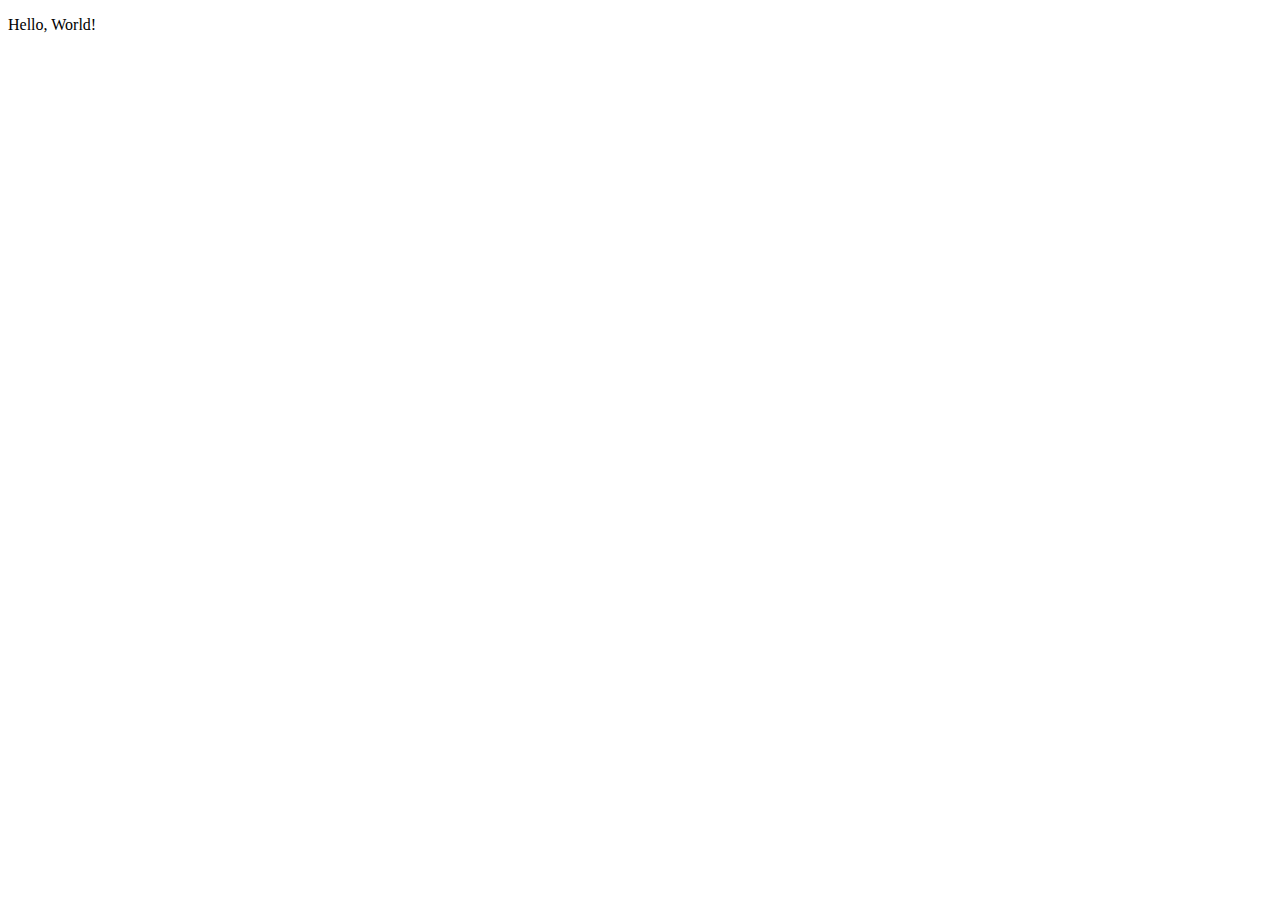
==== index.html @ e6863935 "Add files via upload" ====
<!DOCTYPE html>
<html lang="en">
<head>
	<meta charset="UTF-8">
	<meta http-equiv="X-UA-Compatible" content="IE=edge">
	<meta name="viewport" content="width=device-width, initial-scale=1.0">
	<title>Portfolio</title>
</head>
<body>
  <p>Hello, World!</p>
</body>
</html>
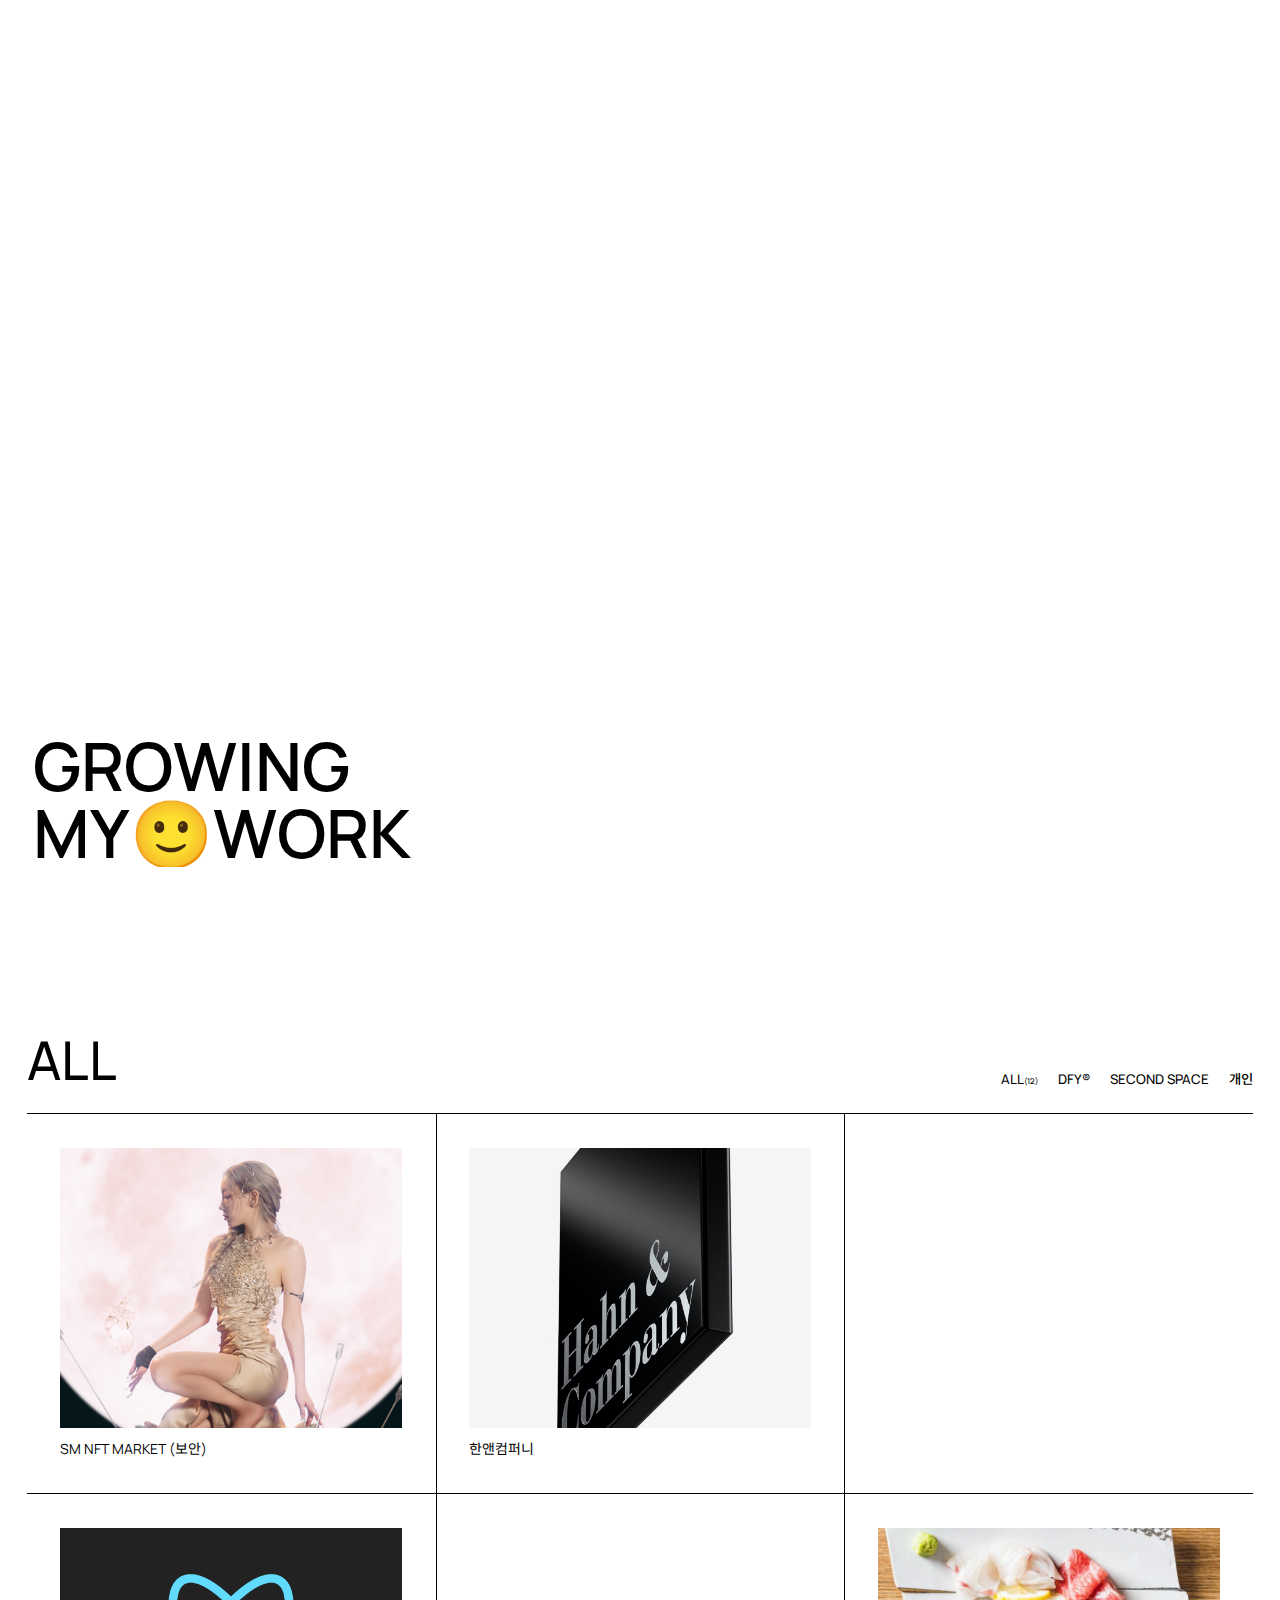
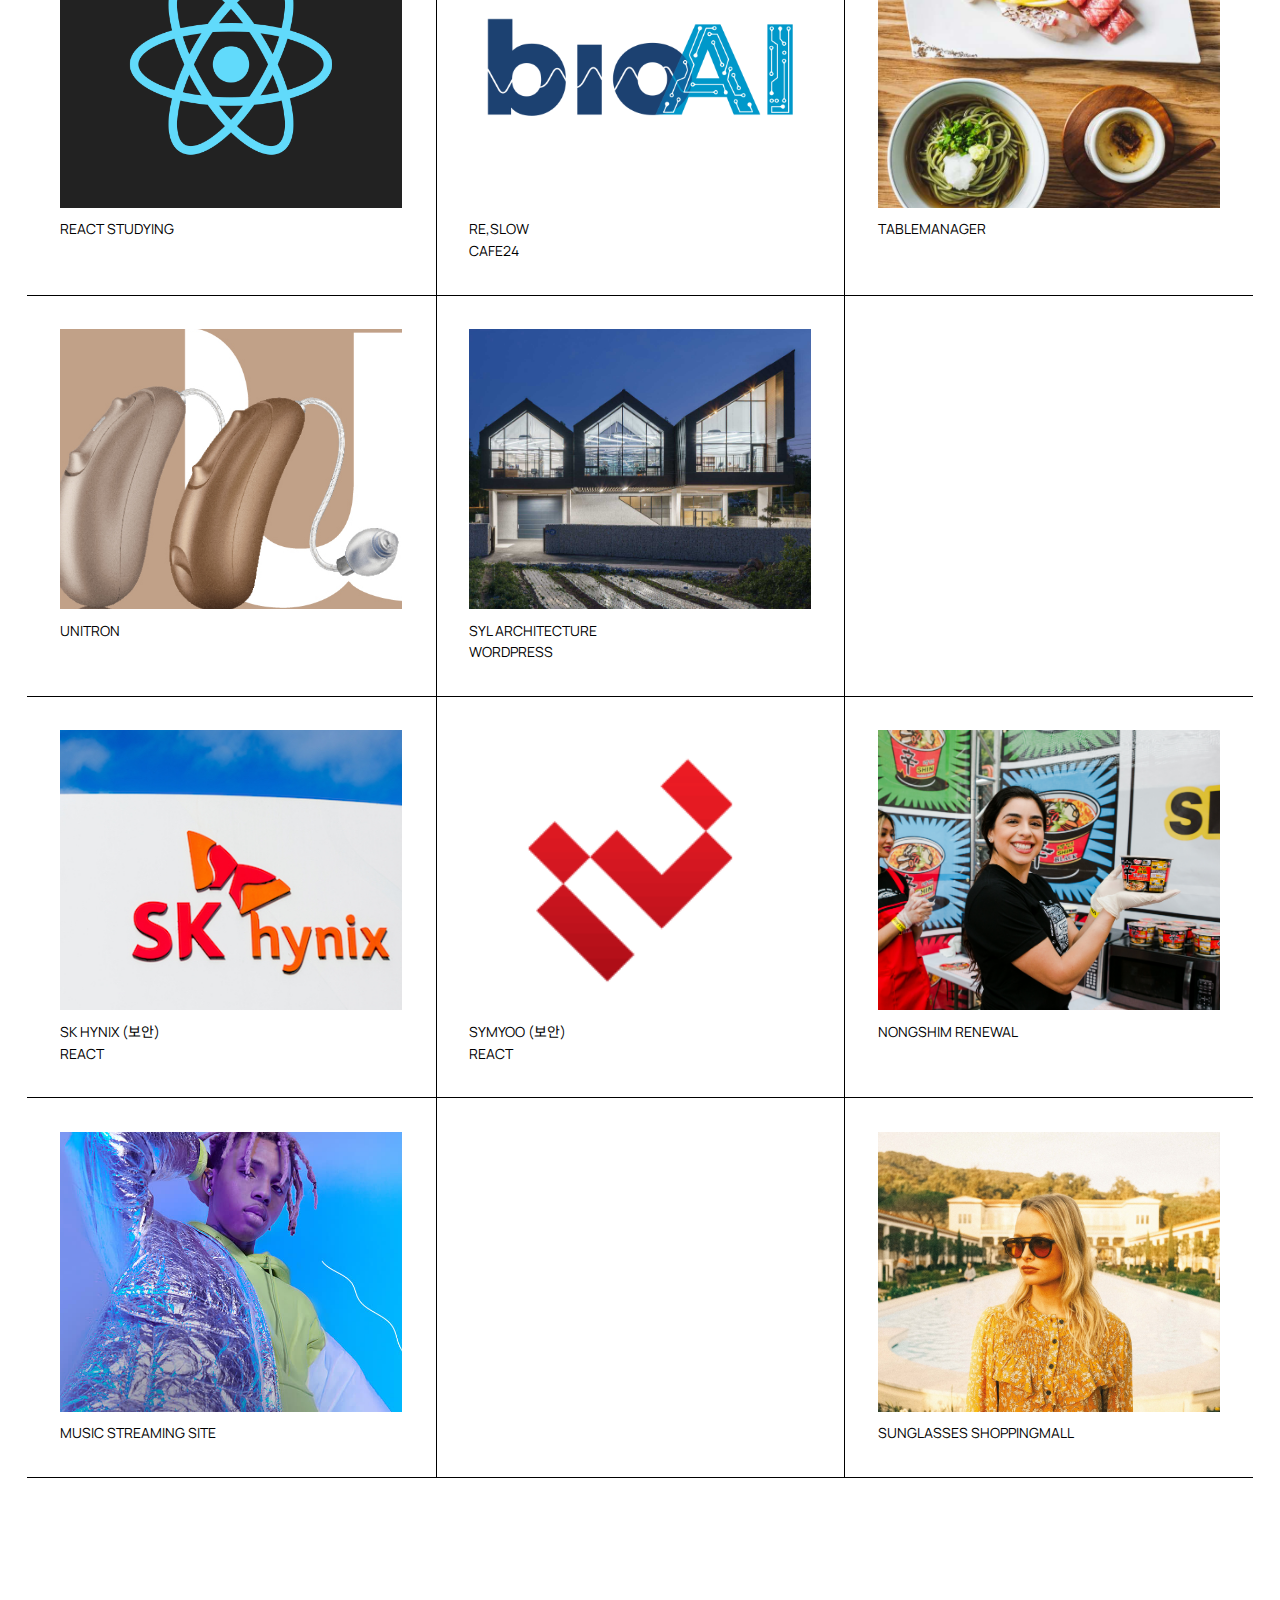
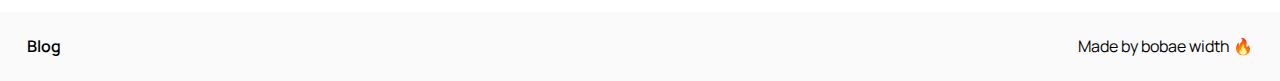
==== commit 32b51a25: "Add files via upload" ====
--- a/index.html
+++ b/index.html
@@ -1,12 +1,205 @@
 <!DOCTYPE html>
 <html lang="en">
 <head>
-	<meta charset="UTF-8">
-	<meta http-equiv="X-UA-Compatible" content="IE=edge">
-	<meta name="viewport" content="width=device-width, initial-scale=1.0">
-	<title>Portfolio</title>
+    <meta charset="UTF-8">
+    <meta http-equiv="X-UA-Compatible" content="IE=edge">
+    <meta name="viewport" content="width=device-width, initial-scale=1.0">
+    <title>Portfolio</title>
+    <link rel="stylesheet" href="https://cdnjs.cloudflare.com/ajax/libs/font-awesome/5.8.2/css/all.min.css">
+    <link rel="stylesheet" href="/CSS/style.css">
 </head>
 <body>
-  <p>Hello, World!</p>
+    <div class="wrap">
+        <section class="sec-kv">
+            <h2 class="c-text">
+                <div class="c-text__line">
+                    <span class="c-text__letter">G</span>
+                    <span class="c-text__letter">R</span>
+                    <span class="c-text__letter">O</span>
+                    <span class="c-text__letter">W</span>
+                    <span class="c-text__letter">I</span>
+                    <span class="c-text__letter">N</span>
+                    <span class="c-text__letter">G</span>
+                </div>
+            <div class="c-text__line">
+              <span class="c-text__letter">M</span>
+              <span class="c-text__letter">Y</span>
+              <span class="c-text__letter">&#128578;</span>
+              <span class="c-text__letter">W</span>
+              <span class="c-text__letter">O</span>
+              <span class="c-text__letter">R</span>
+              <span class="c-text__letter">K</span>
+            </div>
+          </h2>
+        </section>
+        <section class="sec-list">
+          <div class="sec-list--header">
+            <h3 class="list-header--name">All</h3>
+            <ul class="list-header--menu">
+              <li data-number="(12)" id="all">All</li>
+              <li id="dfy">DFY®</li>
+              <li id="space">second space</li>
+              <li id="personal">개인</li>
+            </ul>
+          </div>
+          <ul class="sec-list--items">
+            <li class="sec-list--item dfy">
+              <a href="https://woozy-stork-b40.notion.site/sm-nft-market-place-26bb209778324781ba9298decdff53aa" target="_blank">
+                <div class="list--item__img">
+                  <img src="/assets/imgs/@img_sm.png">
+                </div>
+                <div class="list--item__txt c-underline">
+                  <span class="underline-txt">sm nft market (보안)</span>
+                </div>
+              </a>
+            </li>
+      
+            <li class="sec-list--item dfy">
+              <a href="https://woozy-stork-b40.notion.site/4c7a1d67ee64479d8569d69820f3b4d1" target="_blank">
+                <div class="list--item__img">
+                  <img src="/assets/imgs/@img_hn.jpeg">
+                </div>
+                <div class="list--item__txt c-underline">
+                  <span class="underline-txt">한앤컴퍼니</p>
+                </div>
+              </a>
+            </li>
+      
+            <li class="sec-list--item empty"></li>
+      
+            <li class="sec-list--item dfy">
+              <a href="#">
+                <div class="list--item__img">
+                  <img src="/assets/imgs/@img_react.png">
+                </div>
+                <div class="list--item__txt c-underline">
+                  <span class="underline-txt">react studying</span>
+                </div>
+              </a>
+            </li>
+
+            <li class="sec-list--item dfy">
+              <a href="https://reslow.life/" target="_blanks">
+                <div class="list--item__img contain">
+                  <img src="/assets/imgs/@img_bioai.png">
+                </div>
+                <div class="list--item__txt c-underline">
+                  <span class="underline-txt">re,slow</span>
+                  <span>cafe24</span>
+                </div>
+              </a>
+            </li>
+      
+            <li class="sec-list--item space">
+              <a href="https://www.tablemanager.io/" target="_blank">
+                <div class="list--item__img">
+                  <img src="/assets/imgs/@img_table.jpeg">
+                </div>
+                <div class="list--item__txt c-underline">
+                  <span class="underline-txt">tablemanager</span>
+                </div>
+              </a>
+            </li>
+      
+            <li class="sec-list--item space">
+              <a href="https://unitron.co.kr/" target="_blank">
+                <div class="list--item__img">
+                  <img src="/assets/imgs/@img_unitron.jpeg">
+                </div>
+                <div class="list--item__txt c-underline">
+                  <span class="underline-txt">unitron</span>
+                </div>
+              </a>
+            </li>
+      
+            <li class="sec-list--item space">
+              <a href="https://sylarchitects.com/" target="_blank">
+                <div class="list--item__img">
+                  <img src="/assets/imgs/@img_syl.jpeg">
+                </div>
+                <div class="list--item__txt c-underline">
+                  <span class="underline-txt">syl architecture</span>
+                  <span>wordpress</span>
+                </div>
+              </a>
+            </li>
+      
+            <li class="sec-list--item space"></li>
+      
+            <li class="sec-list--item space">
+                <a href="https://woozy-stork-b40.notion.site/SK-hynix-f11a741dd1b5475b9a428fb27174825d" target="_blank">
+                    <div class="list--item__img">
+                        <img src="/assets/imgs/@img_sk.webp">
+                    </div>
+                    <div class="list--item__txt c-underline">
+                        <span class="underline-txt">sk hynix (보안)</span>
+                        <span>React</span>
+                    </div>
+                </a>
+            </li>
+
+            <li class="sec-list--item space">
+                <a href="https://woozy-stork-b40.notion.site/Symyoo-0634b4cf87ed47e08092789f7e768203">
+                    <div class="list--item__img contain">
+                        <img src="/assets/imgs/@img_symyoo.png">
+                    </div>
+                    <div class="list--item__txt c-underline">
+                        <span class="underline-txt">symyoo (보안)</span>
+                        <span>React</p>
+                    </div>
+                </a>
+            </li>
+
+            <li class="sec-list--item personal">
+                <a href="/nongshim/index.html" target="_blank">
+                    <div class="list--item__img">
+                        <img src="/assets/imgs/@img_nongshim.jpeg">
+                    </div>
+                    <div class="list--item__txt c-underline">
+                        <span class="underline-txt">nongshim renewal</span>
+                    </div>
+                </a>
+            </li>
+
+            <li class="sec-list--item personal">
+                <a href="/music/index.html" target="_blank">
+                    <div class="list--item__img">
+                        <img src="/assets/imgs/@img_music.jpeg">
+                    </div>
+                    <div class="list--item__txt c-underline">
+                        <span class="underline-txt">music streaming site</span>
+                    </div>
+                </a>
+            </li>
+
+            <li class="sec-list--item space personal"></li>
+
+            <li class="sec-list--item personal">
+              <a href="/sun/index.html" target="_blank">
+                <div class="list--item__img">
+                  <img src="/assets/imgs/@img_sunglass.jpeg">
+                </div>
+                <div class="list--item__txt c-underline">
+                  <span class="underline-txt">sunglasses shoppingmall</span>
+                </div>
+              </a>
+            </li>
+        </ul>
+        </section>
+      </div>
+
+    <footer class="footer">
+        <ul class="footer-menu">
+            <li class="footer-menu--item blog">
+                <a href="#">Blog</a>
+            </li>
+
+            <li class="footer-menu--item">
+                Made by bobae width &#128293
+            </li>
+        </ul>
+    </footer>
+    <script src="https://cdnjs.cloudflare.com/ajax/libs/gsap/3.11.4/gsap.min.js"></script>
+    <script src="/main.js"></script>
 </body>
 </html>--- a/CSS/style.css
+++ b/CSS/style.css
@@ -0,0 +1,462 @@
+@import url("https://fonts.googleapis.com/css2?family=Manrope:wght@400;500;600;700&display=swap");
+@import url("https://fonts.googleapis.com/css2?family=Noto+Sans+KR:wght@400;500;700&display=swap");
+html, body, div, span, applet, object, iframe,
+h1, h2, h3, h4, h5, h6, p, blockquote, pre,
+a, abbr, acronym, address, big, cite, code,
+del, dfn, em, img, ins, kbd, q, s, samp,
+small, strike, strong, sub, sup, tt, var,
+b, u, i, center,
+dl, dt, dd, ol, ul, li,
+fieldset, form, label, legend,
+table, caption, tbody, tfoot, thead, tr, th, td,
+article, aside, canvas, details, embed,
+figure, figcaption, footer, header, hgroup,
+menu, nav, output, ruby, section, summary,
+time, mark, audio, video {
+  margin: 0;
+  padding: 0;
+  border: 0;
+  font-size: 100%;
+  font: inherit;
+  vertical-align: baseline;
+}
+
+/* HTML5 display-role reset for older browsers */
+article, aside, details, figcaption, figure,
+footer, header, hgroup, menu, nav, section {
+  display: block;
+}
+
+body {
+  line-height: 1;
+  -webkit-box-sizing: border-box;
+          box-sizing: border-box;
+  font-family: 'Manrope', 'Noto Sans KR', sans-serif;
+}
+
+ol, ul {
+  list-style: none;
+  -webkit-box-sizing: border-box;
+          box-sizing: border-box;
+}
+
+a {
+  color: #000;
+  text-decoration: none;
+}
+
+blockquote, q {
+  quotes: none;
+}
+
+blockquote:before, blockquote:after,
+q:before, q:after {
+  content: '';
+  content: none;
+}
+
+table {
+  border-collapse: collapse;
+  border-spacing: 0;
+}
+
+html {
+  -webkit-box-sizing: border-box;
+          box-sizing: border-box;
+  font-size: calc((100 / 1920) * 1vw);
+}
+
+@media all and (max-width: 768px) {
+  html {
+    font-size: calc((100 / 360) * 1vw);
+  }
+}
+
+body {
+  overflow-x: hidden;
+}
+
+.sec-kv {
+  width: 100%;
+  height: 100vh;
+  padding: 0 50rem 50rem 50rem;
+  display: -webkit-box;
+  display: -ms-flexbox;
+  display: flex;
+  -webkit-box-pack: start;
+      -ms-flex-pack: start;
+          justify-content: flex-start;
+  -webkit-box-align: end;
+      -ms-flex-align: end;
+          align-items: flex-end;
+  -webkit-box-sizing: border-box;
+          box-sizing: border-box;
+}
+
+@media (min-width: 768px) and (max-width: 1024px) {
+  .sec-kv {
+    padding: 25rem;
+  }
+}
+
+@media all and (max-width: 768px) {
+  .sec-kv {
+    padding: 15rem;
+  }
+}
+
+.c-text {
+  overflow: hidden;
+  display: block;
+}
+
+.c-text__line {
+  overflow: hidden;
+}
+
+.c-text__letter {
+  display: inline-block;
+  vertical-align: top;
+  -webkit-transform: translateY(100%);
+          transform: translateY(100%);
+  font-size: 100rem;
+  font-weight: 600;
+}
+
+@media (min-width: 768px) and (max-width: 1024px) {
+  .c-text__letter {
+    font-size: 40rem;
+  }
+}
+
+@media all and (max-width: 768px) {
+  .c-text__letter {
+    font-size: 36rem;
+  }
+}
+
+.c-underline .underline-txt {
+  position: relative;
+}
+
+.c-underline .underline-txt:after {
+  content: '';
+  position: absolute;
+  bottom: 2rem;
+  left: 0;
+  width: 100%;
+  height: 1px;
+  background-color: #000;
+  -webkit-transform: scaleX(0);
+          transform: scaleX(0);
+  -webkit-transform-origin: left;
+          transform-origin: left;
+  -webkit-transition: -webkit-transform 0.65s ease-in-out;
+  transition: -webkit-transform 0.65s ease-in-out;
+  transition: transform 0.65s ease-in-out;
+  transition: transform 0.65s ease-in-out, -webkit-transform 0.65s ease-in-out;
+}
+
+.sec-list {
+  padding: 200rem 40rem;
+}
+
+@media (min-width: 768px) and (max-width: 1024px) {
+  .sec-list {
+    padding: 100rem 15rem;
+  }
+}
+
+@media all and (max-width: 768px) {
+  .sec-list {
+    padding: 100rem 0;
+  }
+}
+
+.sec-list--header {
+  display: -webkit-box;
+  display: -ms-flexbox;
+  display: flex;
+  -webkit-box-pack: justify;
+      -ms-flex-pack: justify;
+          justify-content: space-between;
+  -webkit-box-align: end;
+      -ms-flex-align: end;
+          align-items: flex-end;
+  padding-bottom: 40rem;
+}
+
+@media (min-width: 768px) and (max-width: 1024px) {
+  .sec-list--header {
+    padding-bottom: 20rem;
+  }
+}
+
+@media all and (max-width: 768px) {
+  .sec-list--header {
+    padding: 0 15rem 20rem 15rem;
+    -webkit-box-orient: vertical;
+    -webkit-box-direction: normal;
+        -ms-flex-direction: column;
+            flex-direction: column;
+    -webkit-box-align: start;
+        -ms-flex-align: start;
+            align-items: flex-start;
+  }
+}
+
+.sec-list--header .list-header--name {
+  font-size: 80rem;
+  font-weight: 500;
+  text-transform: uppercase;
+}
+
+@media (min-width: 768px) and (max-width: 1024px) {
+  .sec-list--header .list-header--name {
+    font-size: 40rem;
+  }
+}
+
+@media all and (max-width: 768px) {
+  .sec-list--header .list-header--name {
+    font-size: 18rem;
+    margin-bottom: 10rem;
+  }
+}
+
+.sec-list--header .list-header--menu {
+  display: -webkit-box;
+  display: -ms-flexbox;
+  display: flex;
+}
+
+.sec-list--header .list-header--menu li {
+  margin-right: 30rem;
+  font-size: 20rem;
+  font-weight: 500;
+  cursor: pointer;
+  text-transform: uppercase;
+}
+
+@media (min-width: 768px) and (max-width: 1024px) {
+  .sec-list--header .list-header--menu li {
+    font-size: 18rem;
+    margin-right: 20rem;
+  }
+}
+
+@media all and (max-width: 768px) {
+  .sec-list--header .list-header--menu li {
+    font-size: 14rem;
+    margin-right: 8rem;
+  }
+}
+
+.sec-list--header .list-header--menu li:first-child::after {
+  content: attr(data-number);
+  color: #000;
+  font-size: 12rem;
+}
+
+@media all and (max-width: 768px) {
+  .sec-list--header .list-header--menu li:first-child::after {
+    font-size: 9rem;
+  }
+}
+
+.sec-list--header .list-header--menu li:last-child {
+  margin-right: 0;
+}
+
+.sec-list--items {
+  border-top: 1px solid #000;
+  display: -webkit-box;
+  display: -ms-flexbox;
+  display: flex;
+  -ms-flex-wrap: wrap;
+      flex-wrap: wrap;
+  position: relative;
+}
+
+.sec-list--items::before, .sec-list--items::after {
+  content: '';
+  position: absolute;
+  display: block;
+  width: 1px;
+  height: 100%;
+  position: absolute;
+  top: 0;
+  background: #000;
+  z-index: 1;
+}
+
+.sec-list--items::before {
+  left: 33.33%;
+}
+
+@media (min-width: 768px) and (max-width: 1024px) {
+  .sec-list--items::before {
+    left: 50%;
+  }
+}
+
+@media all and (max-width: 768px) {
+  .sec-list--items::before {
+    left: 50%;
+  }
+}
+
+.sec-list--items::after {
+  right: 33.33%;
+}
+
+@media (min-width: 768px) and (max-width: 1024px) {
+  .sec-list--items::after {
+    display: none;
+  }
+}
+
+@media all and (max-width: 768px) {
+  .sec-list--items::after {
+    display: none;
+  }
+}
+
+.sec-list--item {
+  width: 33.33%;
+  padding: 50rem;
+  -webkit-box-sizing: border-box;
+          box-sizing: border-box;
+  border-bottom: 1px solid #000;
+}
+
+@media (min-width: 768px) and (max-width: 1024px) {
+  .sec-list--item {
+    width: 50%;
+  }
+}
+
+@media all and (max-width: 768px) {
+  .sec-list--item {
+    width: 50%;
+    min-height: 270rem;
+    padding: 15rem;
+  }
+}
+
+.sec-list--item:hover .c-underline .underline-txt:after {
+  -webkit-transform: scaleX(1);
+          transform: scaleX(1);
+}
+
+.sec-list--item:hover .list--item__img img {
+  -webkit-transform: scale(1);
+          transform: scale(1);
+}
+
+.sec-list--item .list--item__img {
+  height: 420rem;
+  overflow: hidden;
+  -webkit-transition: -webkit-transform 0.8s ease;
+  transition: -webkit-transform 0.8s ease;
+  transition: transform 0.8s ease;
+  transition: transform 0.8s ease, -webkit-transform 0.8s ease;
+}
+
+@media (min-width: 768px) and (max-width: 1024px) {
+  .sec-list--item .list--item__img {
+    height: 220rem;
+  }
+}
+
+@media all and (max-width: 768px) {
+  .sec-list--item .list--item__img {
+    height: 200rem;
+  }
+}
+
+.sec-list--item .list--item__img.contain img {
+  -o-object-fit: contain;
+     object-fit: contain;
+}
+
+.sec-list--item img {
+  width: 100%;
+  height: 100%;
+  -o-object-fit: cover;
+     object-fit: cover;
+  -webkit-transform: scale(1.3);
+          transform: scale(1.3);
+  -webkit-transition: -webkit-transform 0.8s ease;
+  transition: -webkit-transform 0.8s ease;
+  transition: transform 0.8s ease;
+  transition: transform 0.8s ease, -webkit-transform 0.8s ease;
+}
+
+.sec-list--item .list--item__txt {
+  margin-top: 16rem;
+}
+
+.sec-list--item .list--item__txt span {
+  line-height: 1.54;
+  font-weight: 400;
+  letter-spacing: 0;
+  font-size: 21rem;
+  text-transform: uppercase;
+}
+
+@media (min-width: 768px) and (max-width: 1024px) {
+  .sec-list--item .list--item__txt span {
+    font-size: 16rem;
+  }
+}
+
+@media all and (max-width: 768px) {
+  .sec-list--item .list--item__txt span {
+    font-size: 14rem;
+  }
+}
+
+.sec-list--item .list--item__txt span:nth-child(2) {
+  display: block;
+}
+
+.sec-blog {
+  padding: 150rem 40rem;
+  background-color: #fafafa;
+}
+
+.sec-blog .c-title {
+  font-size: 100rem;
+  font-weight: 600;
+  text-transform: uppercase;
+  margin-bottom: 120rem;
+}
+
+.footer {
+  padding: 40rem;
+  background: #fafafa;
+}
+
+.footer--desc {
+  font-size: 18rem;
+  line-height: 1.3;
+}
+
+.footer .footer-menu {
+  display: -webkit-box;
+  display: -ms-flexbox;
+  display: flex;
+  -webkit-box-pack: justify;
+      -ms-flex-pack: justify;
+          justify-content: space-between;
+}
+
+.footer .footer-menu--item {
+  font-size: 24rem;
+  font-weight: 400;
+}
+
+.footer .footer-menu--item.blog {
+  font-weight: 600;
+}
